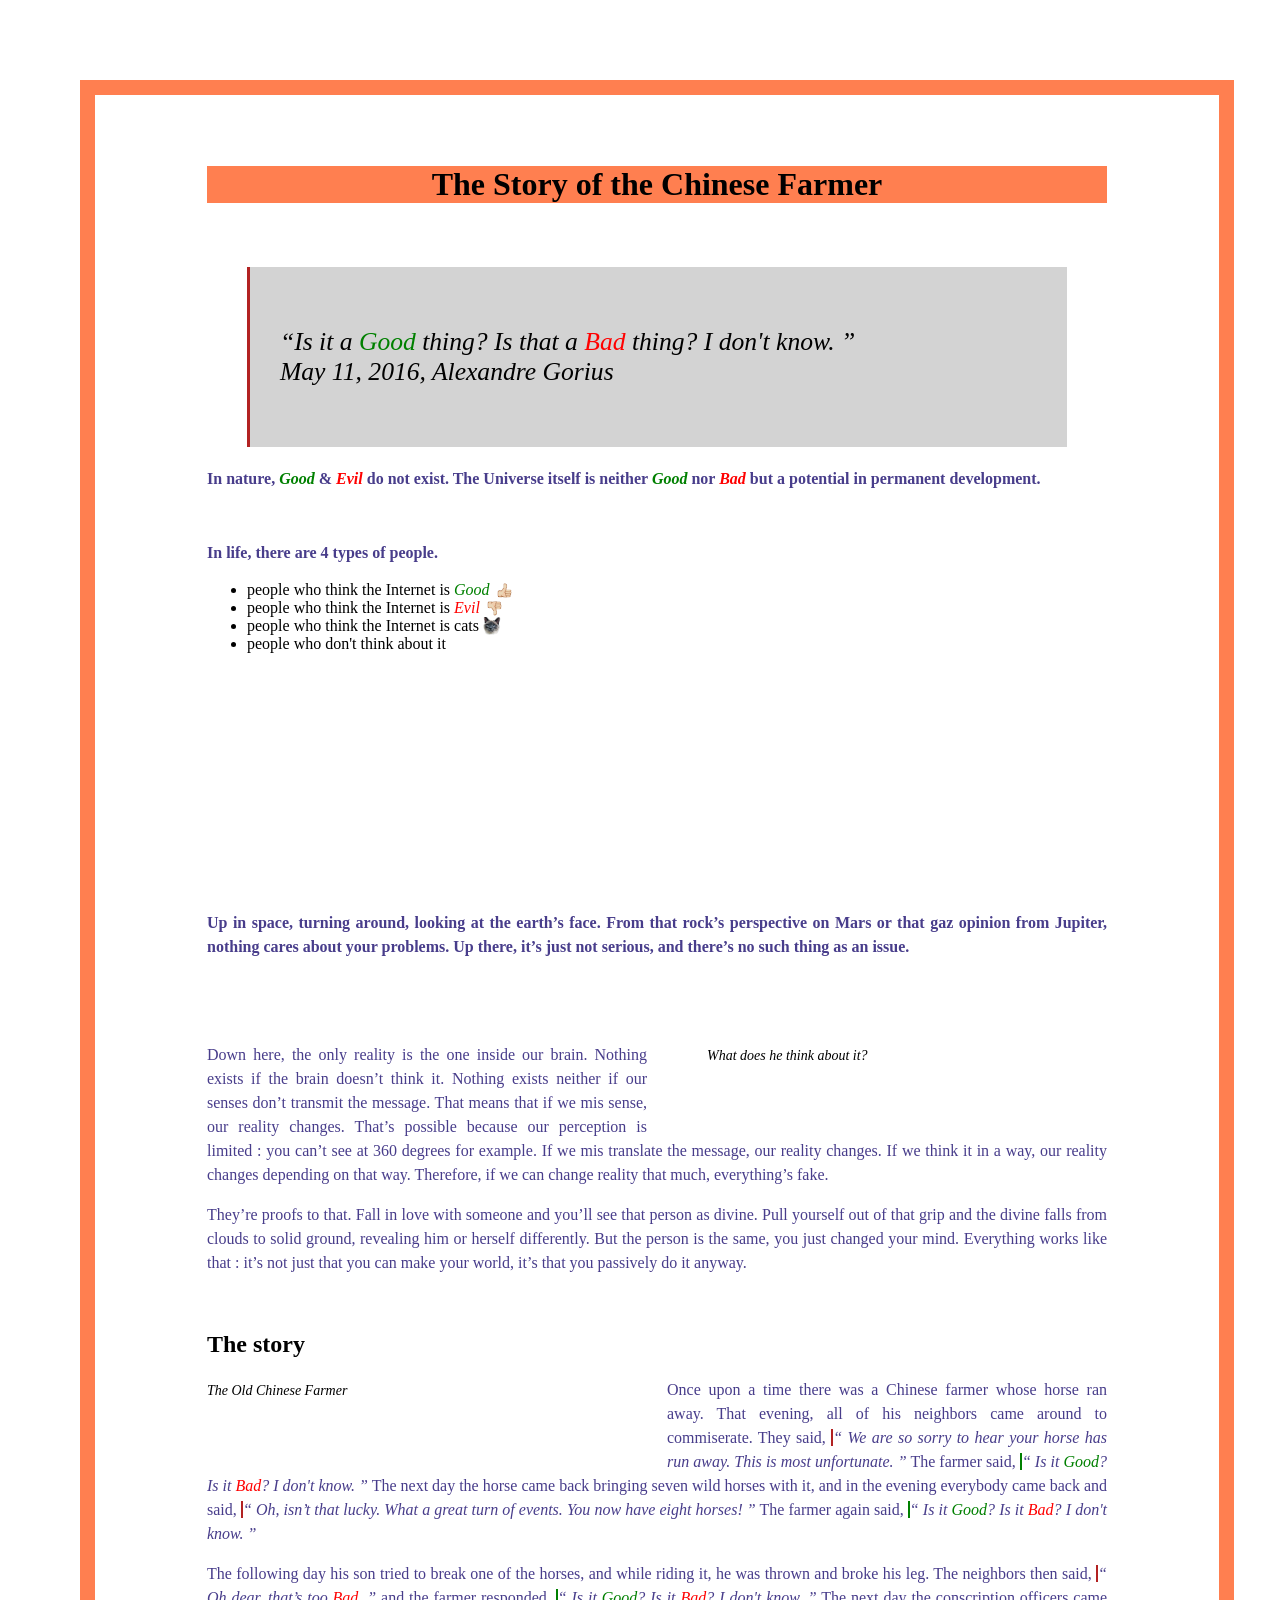
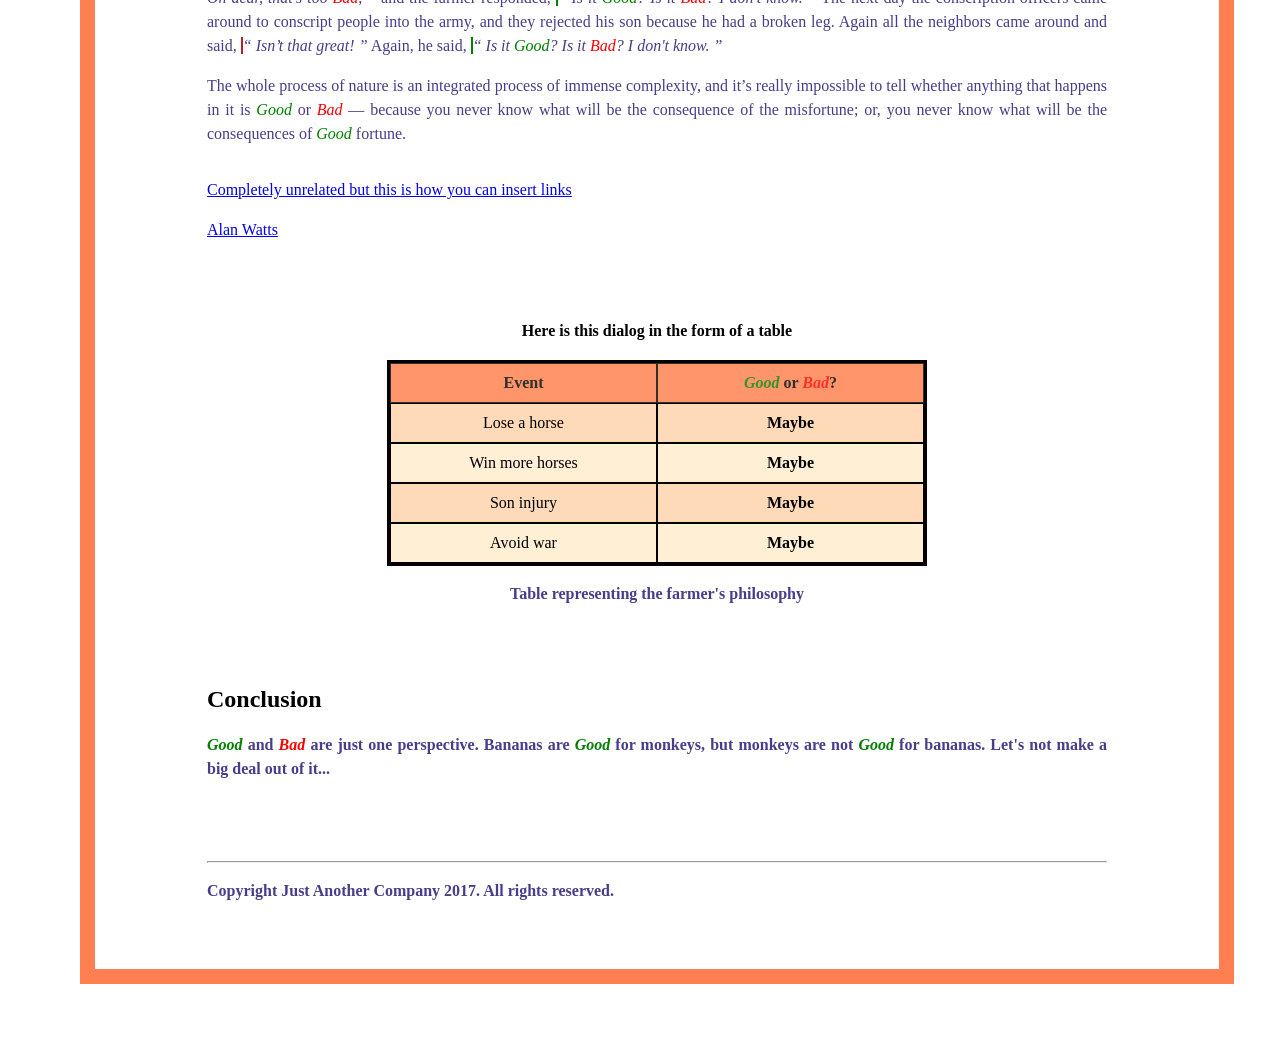
==== progressive-enhancement/The Chinese Farmer/doc-the-chinese-farmer.html @ 4f19ed16 "no longer repos" ====
<!DOCTYPE html>
<html lang="en">
<head>
  <meta charset="UTF-8">
  <title>The Chinese Farmer</title>

  <link rel="stylesheet" href="doc-the-chinese-farmer.css">

  <link rel="preconnect" href="https://fonts.googleapis.com">
  <link rel="preconnect" href="https://fonts.gstatic.com" crossorigin>
  <link href="https://fonts.googleapis.com/css2?family=Open+Sans&display=swap" rel="stylesheet">
</head>

<body>

<div class="container">

  <header>
    <h1>The Story of the Chinese Farmer</h1><br>

    <blockquote>
      <q>Is it a <em class="good">good</em> thing? Is that a <em class="bad">bad</em>
        thing? I don't know.
      </q><br>
      May 11, 2016, Alexandre Gorius
    </blockquote>
  </header>

  <p>In nature, <em class="good">Good</em> & <em class="bad">evil</em> do not exist.
    The Universe itself is neither <em class="good">good</em> nor <em class="bad">bad</em>
    but a potential in permanent development.
  </p><br>

  <section class="intro">
  <p>In life, there are 4 types of people.</p>
  <ul>
    <li>people who think the Internet is <em class="good">good</em></li>
    <li>people who think the Internet is <em class="bad">evil</em></li>
    <li>people who think the Internet is cats</li>
    <li>people who don't think about it</li>
  </ul>
  </section>

  <section class="space-section">
  <!-- IMAGE 1 (LEFT) -->
  <figure class="image-left">
    <img src="https://cdn-images-1.medium.com/max/1000/1*2PCmLZyzQaF2pyKYkSTFpA.jpeg" alt="">
  </figure>

  <div class="gap1" style="color: white;">.</div>
  <p>Up in space, turning around, looking at the earth’s face. From that rock’s
    perspective on Mars or that gaz opinion from Jupiter, nothing cares about
    your problems. Up there, it’s just not serious, and there’s no such thing
    as an issue.</p>
  <div class="gap2" style="color: white;">.</div>

   <!-- IMAGE 2 (RIGHT) -->
  <figure class="image-right">
    <img src="http://static2.businessinsider.com/image/52fe8230eab8ea4275063b89/nasa-has-determined-where-the-mysterious-jelly-doughnut-rock-on-mars-came-from.jpg" alt="">
    <figcaption><em>What does he think about it?</em></figcaption>
  </figure>

  <p>Down here, the only reality is the one inside our brain. Nothing exists
    if the brain doesn’t think it. Nothing exists neither if our senses don’t
    transmit the message. That means that if we mis sense, our reality changes.
    That’s possible because our perception is limited : you can’t see at 360
    degrees for example. If we mis translate the message, our reality changes.
    If we think it in a way, our reality changes depending on that way.
    Therefore, if we can change reality that much, everything’s fake.</p>
  <p>They’re proofs to that. Fall in love with someone and you’ll see that
    person as divine. Pull yourself out of that grip and the divine falls
    from clouds to solid ground, revealing him or herself differently. But
    the person is the same, you just changed your mind. Everything works like
    that : it’s not just that you can make your world, it’s that you passively
    do it anyway.</p>

  <div class="clear"></div>

  <h2>The story</h2>

  <!-- IMAGE 3 (LEFT) -->
  <figure class="image-left">
    <img src="https://cdn-images-1.medium.com/max/800/1*IQqkmPXYZuJViY5p-ymk0A.jpeg" alt="">
    <figcaption><em>The Old Chinese Farmer</em></figcaption>
  </figure>

  <p>Once upon a time there was a Chinese farmer whose horse ran away.
    That evening, all of his neighbors came around to commiserate. They said,
    <q class="villagers">
      We are so sorry to hear your horse has run away. This is most unfortunate.
    </q>
    The farmer said,
    <q class="farmer">
      Is it <em class="good">good</em>? Is it <em class="bad">bad</em>? I don't know.
    </q>
    The next day the horse came back bringing seven wild horses with it,
    and in the evening everybody came back and said,
    <q class="villagers">
      Oh, isn’t that lucky. What a great turn of events. You now have eight horses!
    </q>
    The farmer again said,
    <q class="farmer">
      Is it <em class="good">good</em>? Is it <em class="bad">bad</em>? I don't know.
    </q>
   </p>

  <p>The following day his son tried to break one of the horses, and while riding it,
    he was thrown and broke his leg. The neighbors then said,
    <q class="villagers">
      Oh dear, that’s too <em class="bad">bad</em>,
    </q>
    and the farmer responded,
    <q class="farmer">
      Is it <em class="good">good</em>? Is it <em class="bad">bad</em>? I don't know.
    </q>
    The next day the conscription officers came around to conscript people into the
    army, and they rejected his son because he had a broken leg. Again all the
    neighbors came around and said,
    <q class="villagers">
      Isn’t that great!
    </q>
    Again, he said,
    <q class="farmer">
      Is it <em class="good">good</em>? Is it <em class="bad">bad</em>? I don't know.
    </q>
  </p>

  <p>The whole process of nature is an integrated process of immense complexity,
    and it’s really impossible to tell whether anything that happens in it is
    <em class="good">good</em> or <em class="bad">bad</em> — because you never
    know what will be the consequence of the misfortune; or, you never know what
    will be the consequences of <em class="good">good</em> fortune.
  </p>

  <div class="clear"></div>

  <p>
    <a href="https://www.w3schools.com/html/html_links.asp" target="_blank">
      Completely unrelated but this is how you can insert links
    </a>
  </p>

  <p>
    <a href="https://en.wikipedia.org/wiki/Alan_Watts" target="_blank">
      Alan Watts
    </a>
  </p>
  </section>

  <section class="table-section">
  <!-- TABLE -->
  <div class="storytable">
    <table>
      <caption>Here is this dialog in the form of a table</caption>
      <tr>
        <th>Event</th>
        <th><em class="good">good</em> or <em class="bad">bad</em>?</th>
      </tr>
      <tr>
        <td>Lose a horse</td>
        <td><strong>Maybe</strong></td>
      </tr>
      <tr>
        <td>Win more horses</td>
        <td><strong>Maybe</strong></td>
      </tr>
      <tr>
        <td>Son injury</td>
        <td><strong>Maybe</strong></td>
      </tr>
      <tr>
        <td>Avoid war</td>
        <td><strong>Maybe</strong></td>
      </tr>
    </table>

    <p class="footnote">Table representing the farmer's philosophy</p>
  </div>
  </section>

  <section class="conclusion">
  <!-- CONCLUSION -->
  <div class="conclusion">
    <h2>Conclusion</h2>
    <p><em class="good">good</em> and <em class="bad">bad</em> are just one perspective.
      Bananas are <em class="good">good</em> for monkeys, but monkeys are not
      <em class="good">good</em> for bananas. Let's not make a big deal out of it...
    </p>
  </div>
  </section>

  <hr>

  <footer>
    <p>
      Copyright Just Another Company 2017. All rights reserved.
    </p>
  </footer>

</div>

</body>
</html>
---- progressive-enhancement/The Chinese Farmer/doc-the-chinese-farmer.css ----
section {
  margin-bottom: 80px;
}

p {
	font-size: 16px;
	font-family: Times New Roman;
  line-height: 1.5;
  color: darkslateblue;
  text-align: justify;
  margin-bottom: 16px;
}

a {
  font-size: 16px;
	font-family: Times New Roman;
  line-height: 1.5;
}

h2 {
  margin-top: 40px;
  margin-bottom: 20px;
}

.container {
  max-width: 900px;
  margin: 10px auto;
  row-gap: 50px;
}

a:hover {
  color: blue;
}

a:visited {
  color: black;
}

body {
  width: 80%;
  border: 15px;
  border-style: solid;
  border-color: coral;
  padding: 50px;
  margin: 80px;
  background-image: url(https://img.freepik.com/premium-photo/vibrant-yellow-orange-gradient-abstract-background-design_763013-3861.jpg?semt=ais_hybrid);
  background-repeat: no-repeat;
  background-size: cover;
  background-position: right bottom;
}

blockquote {
  margin-bottom: 20px;
  font-size: 160%;
  background-color: lightgray;
  border-left: 3px solid firebrick;
  padding-left: 30px;
  padding-top: 60px;
  padding-bottom: 60px;
  font-style: italic;
}

q.villagers {
  font-style: italic;
  border-left: 2px solid firebrick;
}

q.farmer {
  font-style: italic;
  border-left: 2px solid green;
}

header > h1 {
   background-color: coral;
   text-align: center;
   margin-bottom: 20px;
}

.good {
  text-transform: capitalize;
  color: green;
}

.bad {
  text-transform: capitalize;
  color: red;
}

ul {
  margin-bottom: 20px;
}

ul li:nth-child(1) {
    background-image: url(bien.png);
    background-repeat: no-repeat;
    background-size: 15px 15px;
    background-position: 250px;
}

ul li:nth-child(2) {
    background-image: url(mal.png);
    background-repeat: no-repeat;
    background-size: 15px 15px;
    background-position: 240px;
}

ul li:nth-child(3) {
    background-image: url(chat.png);
    background-repeat: no-repeat;
    background-size: 20px 20px;
    background-position: 235px;
}

p:first-of-type {
  font-weight: bold;
}

.gap1 {
  margin-bottom: 160px;
}

.gap2 {
  margin-bottom: 50px;
}

figure {
  margin: 0;
}

figcaption {
  font-style: italic;
  font-size: 14px;
  margin-top: 5px;
}

.image-left {
  float: left;
  width: 400px;
  margin: 0 60px 60px 0;
}

.image-right {
  float: right;
  width: 400px;
  margin: 0 0 60px 60px;
}

.image-left img,
.image-right img {
  width: 100%;
  height: auto;
  display: block;
}

.clear {
  clear: both;
}

.content {
flex: 1;
position: relative;
}

table {
  width: 60%;
  border-collapse: collapse;
   margin-left: auto;
  margin-right: auto;
  border: 3px solid black;
}

caption {
  font-weight: bold;
  margin-bottom: 20px;
}

tr {
  display: flex;
  justify-content: space-between;
}

th, td {
  flex: 1;
  padding: 10px;
  border: 1px solid black;
  text-align: center;
}

th {
  background-color: coral;
  opacity: 80%;
}

tr:nth-child(even) {
  background-color: peachpuff;
}

tr:nth-child(odd) {
  background-color: papayawhip;
}

.footnote {
   text-align: center;
   font-weight: bold;
}
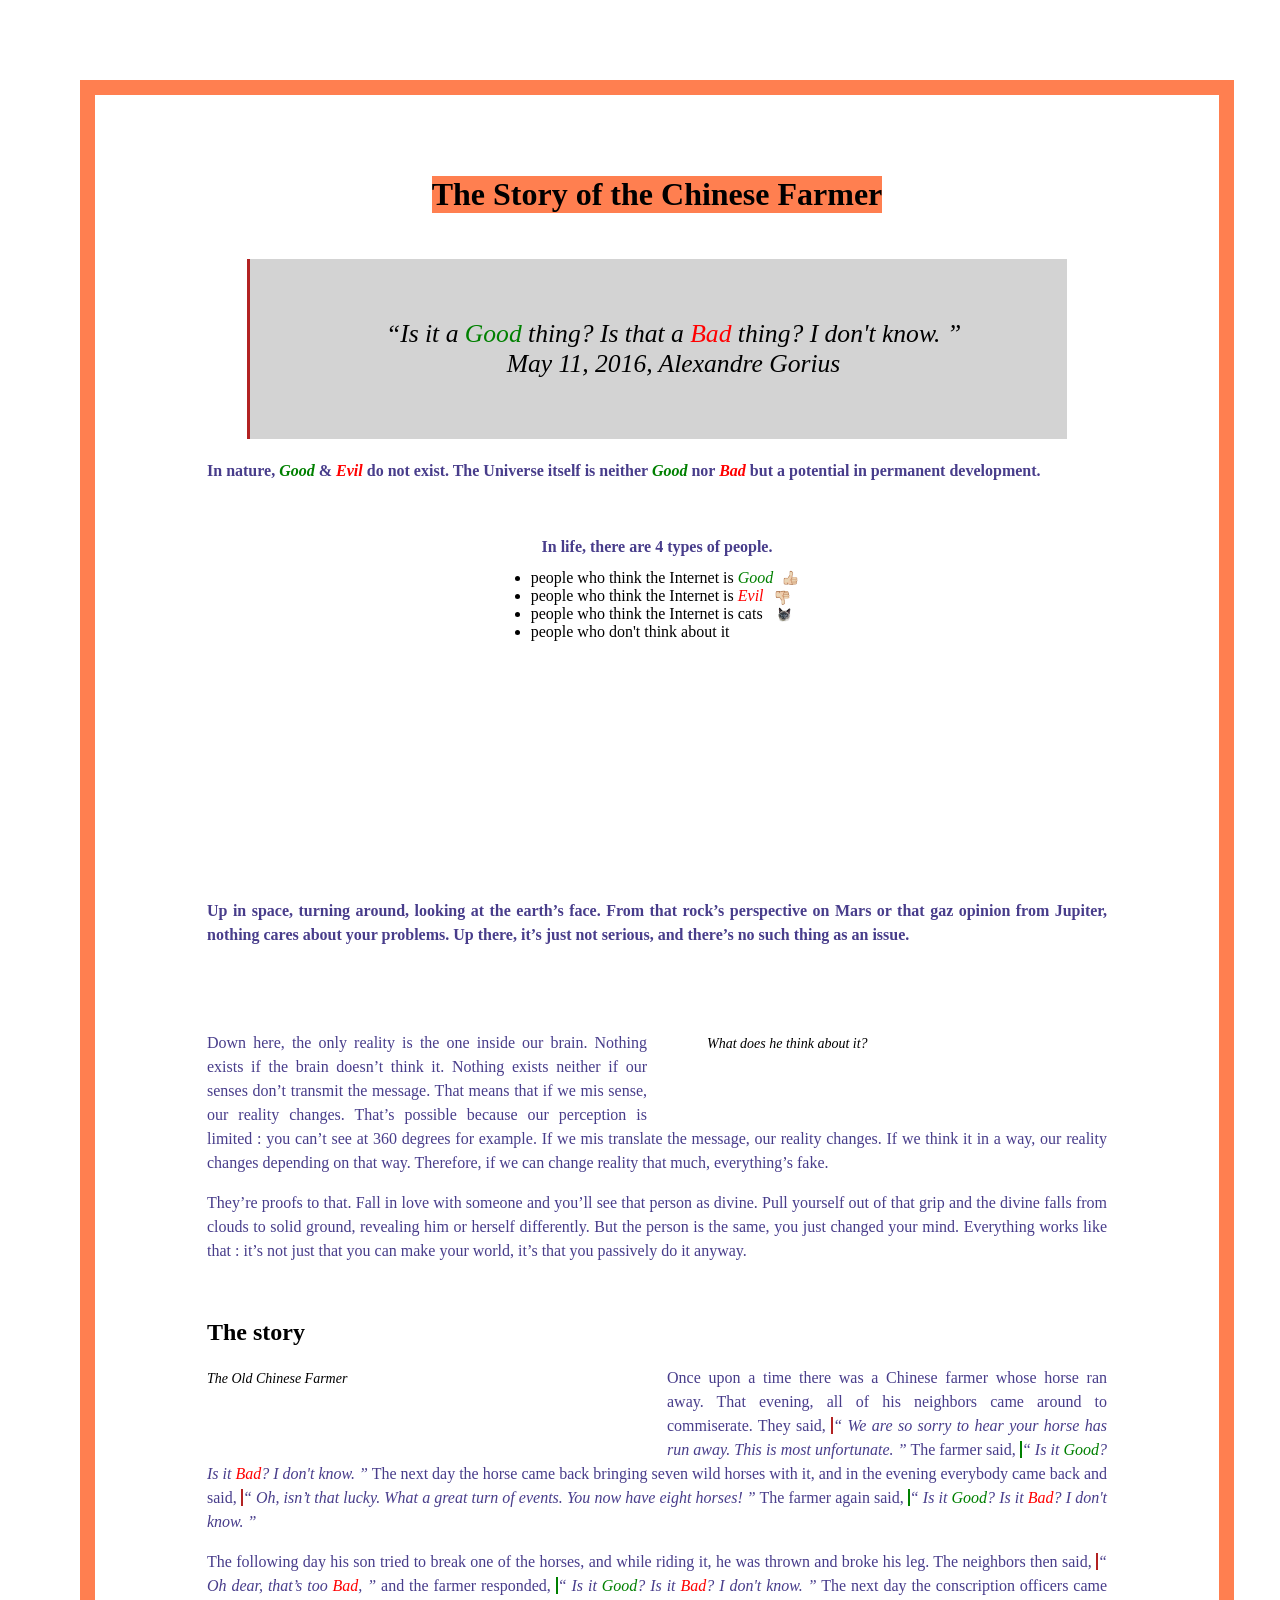
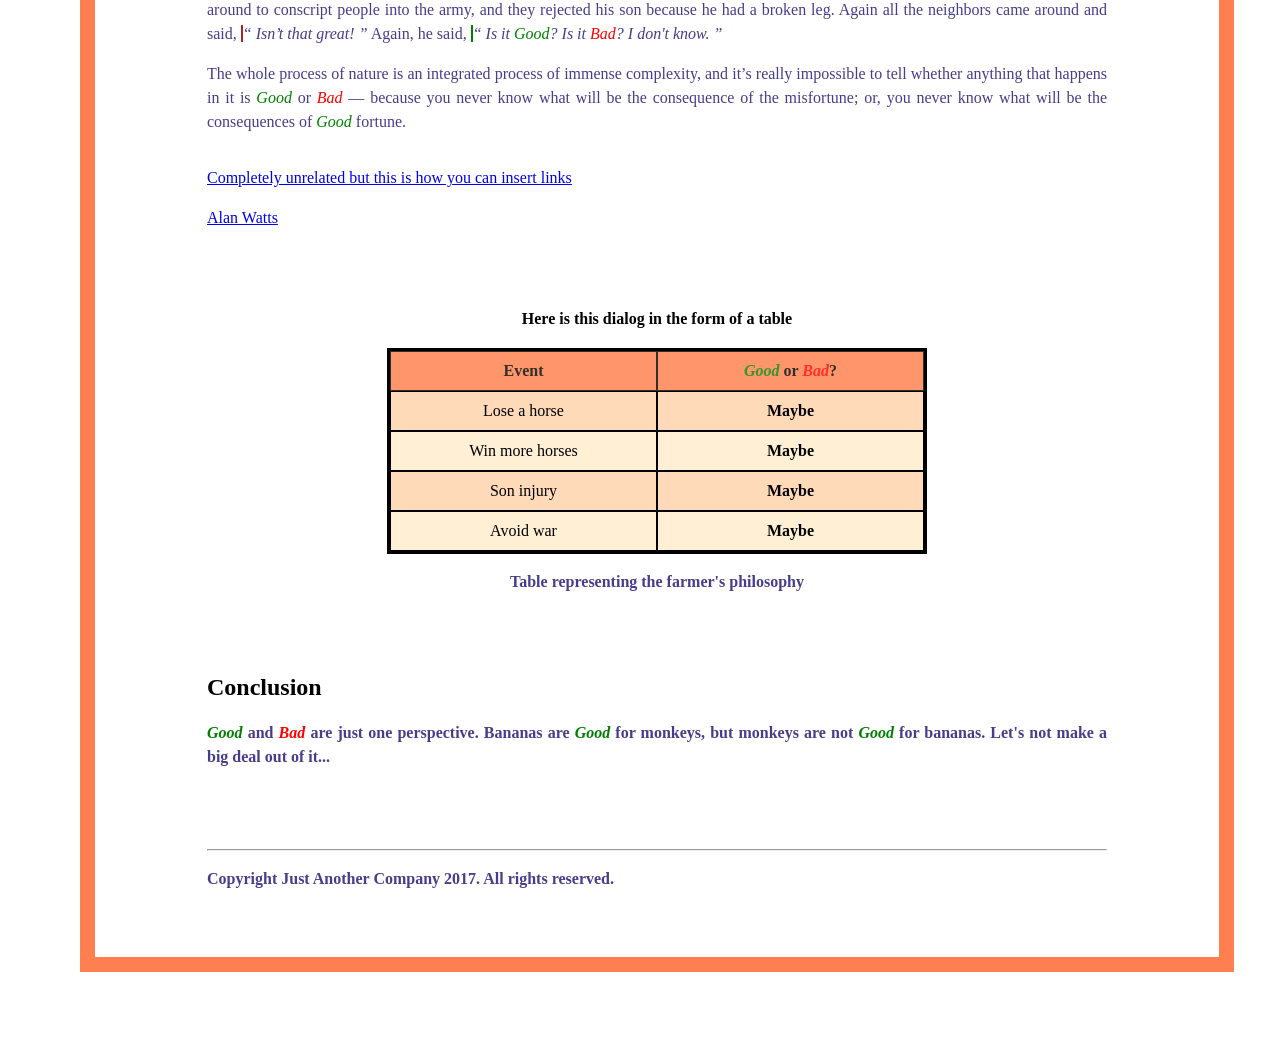
==== commit 7803226a: "finished README.md" ====
--- a/progressive-enhancement/The Chinese Farmer/doc-the-chinese-farmer.html
+++ b/progressive-enhancement/The Chinese Farmer/doc-the-chinese-farmer.html
@@ -29,7 +29,7 @@
   <p>In nature, <em class="good">Good</em> & <em class="bad">evil</em> do not exist.
     The Universe itself is neither <em class="good">good</em> nor <em class="bad">bad</em>
     but a potential in permanent development.
-  </p><br>
+  </p><br><br>
 
   <section class="intro">
   <p>In life, there are 4 types of people.</p>
--- a/progressive-enhancement/The Chinese Farmer/doc-the-chinese-farmer.css
+++ b/progressive-enhancement/The Chinese Farmer/doc-the-chinese-farmer.css
@@ -20,6 +20,29 @@
 h2 {
   margin-top: 40px;
   margin-bottom: 20px;
+}
+
+.intro {
+  text-align: center;
+}
+
+.intro > p {
+  text-align: center;
+  margin: 0 0 10px 0;
+}
+
+.intro ul {
+  display: inline-block;
+  text-align: left;
+  padding-left: 20px;
+  margin: 0 auto;
+}
+
+.intro li {
+  margin: 0;
+  padding: 0;
+  position: relative;
+  padding-right: 30px;
 }
 
 .container {
@@ -70,10 +93,14 @@
   border-left: 2px solid green;
 }
 
+header {
+   text-align: center;
+}
+
 header > h1 {
    background-color: coral;
-   text-align: center;
    margin-bottom: 20px;
+   display: inline-block;
 }
 
 .good {
@@ -90,25 +117,41 @@
   margin-bottom: 20px;
 }
 
-ul li:nth-child(1) {
-    background-image: url(bien.png);
-    background-repeat: no-repeat;
-    background-size: 15px 15px;
-    background-position: 250px;
-}
-
-ul li:nth-child(2) {
-    background-image: url(mal.png);
-    background-repeat: no-repeat;
-    background-size: 15px 15px;
-    background-position: 240px;
-}
-
-ul li:nth-child(3) {
-    background-image: url(chat.png);
-    background-repeat: no-repeat;
-    background-size: 20px 20px;
-    background-position: 235px;
+li {
+  margin-bottom: 5px;
+}
+
+ul li:nth-child(1)::after {
+  content: "";
+  position: absolute;
+  right: 2%;
+  top: 50%;
+  transform: translateY(-50%);
+  width: 15px;
+  height: 15px;
+  background: url(bien.png) no-repeat center/contain;
+}
+
+ul li:nth-child(2)::after {
+  content: "";
+  position: absolute;
+  right: 5%;
+  top: 60%;
+  transform: translateY(-50%);
+  width: 15px;
+  height: 15px;
+  background: url(mal.png) no-repeat center/contain;
+}
+
+ul li:nth-child(3)::after {
+  content: "";
+  position: absolute;
+  right: 4%;
+  top: 55%;
+  transform: translateY(-50%);
+  width: 15px;
+  height: 15px;
+  background: url(chat.png) no-repeat center/contain;
 }
 
 p:first-of-type {
